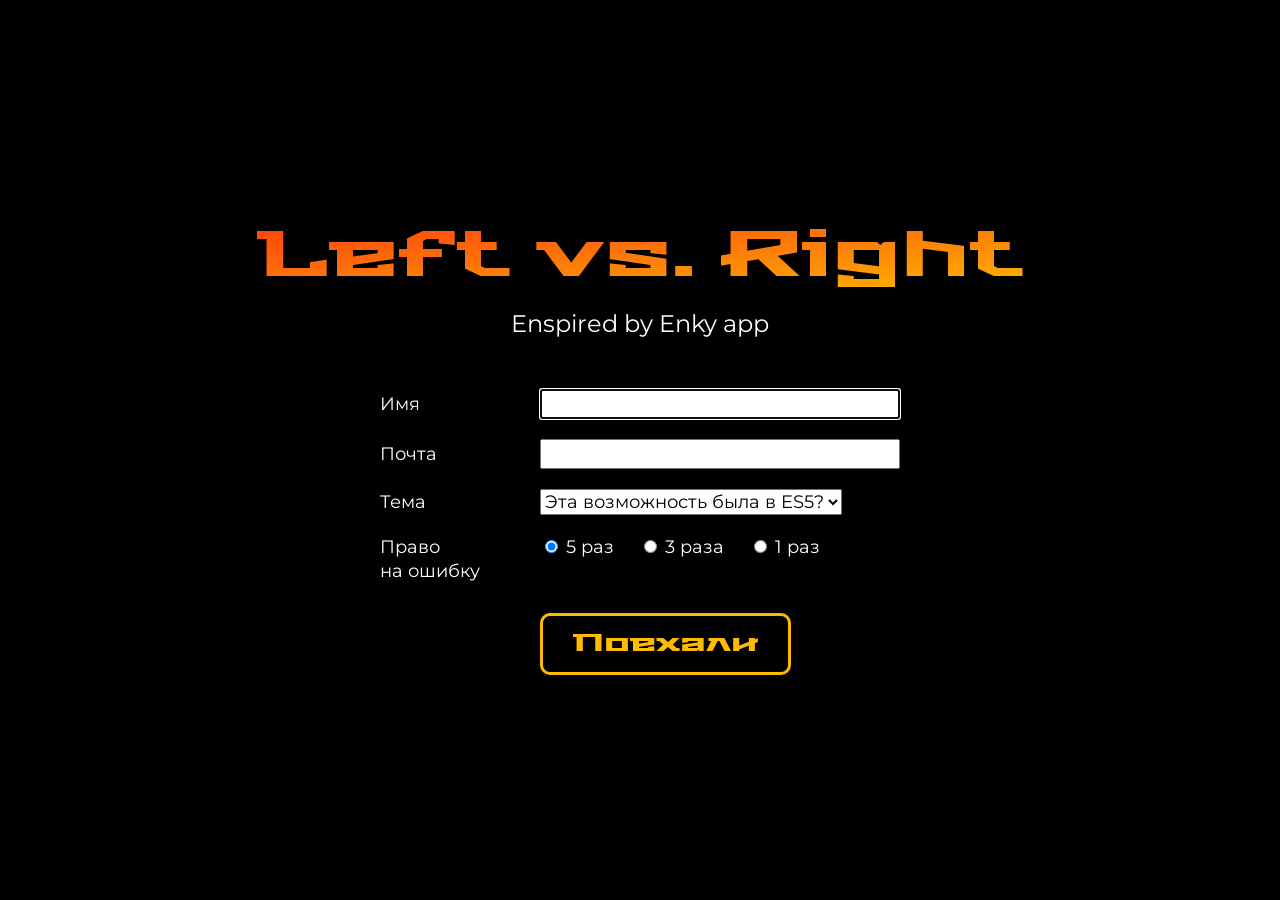
==== index.html @ c7ef8a13 "перенесла код из https://github.com/tenebricosa/holyjs-kontur-game" ====
<!DOCTYPE html>
<html lang="en">

<head>
    <meta charset="UTF-8">
    <meta name="viewport" content="width=device-width, initial-scale=1.0">
    <meta http-equiv="X-UA-Compatible" content="ie=edge">
    <title>Kontur Game</title>
    <link href="https://fonts.googleapis.com/css?family=Montserrat|Stalinist+One|PT+Mono&amp;subset=cyrillic" rel="stylesheet">
    <link rel="stylesheet" href="style.css">
</head>

<body>
    <!-- <audio autoplay loop preload>
        <source src="game.mp3" type="audio/mpeg">
    </audio> -->
    <div class="menu-screen">
        <div class="container">
            <div class="game-name">Left vs. Right</div>
            <div class="enspired">
                Enspired by Enky app
            </div>
            <form class="start-menu">
                <div class="field">
                    <div class="label">
                        <label for="name">Имя</label>
                    </div>
                    <div class="control">
                        <input autofocus type="text" id="name" name="name">
                    </div>
                </div>
                <div class="field">
                    <div class="label">
                        <label for="email">Почта</label>
                    </div>
                    <div class="control">
                        <input type="email" id="email" name="email">
                    </div>
                </div>
                <div class="field">
                    <div class="label">
                        <label for="theme">Тема</label>
                    </div>
                    <div class="control">
                        <select id="theme" name="theme">
                            <option value="es5" selected>Эта возможность была в ES5?</option>
                            <option value="java">Это Java 8.x или JavaScript?</option>
                            <option value="lodash">Это метод нативного Array?</option>
                            <!-- <option value="falsy">Это выражение falsy?</option> -->
                            <!-- <option value="true-false">Быть или не быть</option> -->
                            <option value="jquery">Это метод jQuery 3.x?</option>
                            <option value="css">Это единица измерения CSS?</option>
                            <option value="c#">Скомпилирует ли это C#?</option>
                            <option value="c#History">C# 6.0 или C# 7.0</option>
                        </select>
                    </div>
                </div>
                <div class="field">
                    <div class="label">Право на&nbsp;ошибку</div>
                    <div class="control radio">
                        <label>
                            <input type="radio" name="level" checked value="5">
                            <span>5 раз</span>
                        </label>
                        <label>
                            <input type="radio" name="level" value="3">
                            <span>3 раза</span>
                        </label>
                        <label>
                            <input type="radio" name="level" value="1">
                            <span>1 раз</span>
                        </label>
                        <!-- <label>
                            <input type="radio" name="level" value="0">
                            <span>Без права</span>
                        </label> -->
                    </div>
                </div>
                <button onclick="start()" type="button" class="submit">Поехали</button>
            </form>
        </div>
    </div>

    <div class="game-screen hidden">
        <div class="header">
            <div class="username">ivan@pupkin.ru</div>
            <div class="level">Осталось
                <span id="left">0</span>
            </div>
            <div class="score">
                Счёт
                <span id="currentScore">0</span>
            </div>
        </div>
        <div class="level-task">
            <div class="question"></div>
            <div class="answers">
                <div class="answers-left"></div>
                <div class="answers-right"></div>
            </div>
        </div>
        <div class="game-deck">
            <div class="counter">
                5
            </div>
            <div class="limit">
                <span class="limit-label">Ни блока выше</span>
            </div>
            <div class="bricks"></div>
        </div>
    </div>

    <div class="end-game hidden">
        <div class="container">
            <div class="result lose">Потрачено</div>
            <div class="total">Вы набрали:&nbsp;&nbsp;
                <span id="score"></span>&nbsp;очков.</div>
            <div class="repeat-container">
                <a href="index.html" class="repeat-link">Сдаться и дать поиграть другому</a>
                <a onclick="retry()" class="repeat-link">Не сдаваться и попробовать еще раз!</a>
            </div>
        </div>
    </div>

    <script src="script.js"></script>
</body>

</html>
---- style.css ----
:root {
  --color-accent-dark: #ffc4ea;
  --color-accent-light: #e4e594;
  --background-lighten: #222;
  --background-lighter: #111;
  --background: #000;
  --color-text: #fff;
  --font-family-default: "Montserrat", Arial, sans-serif;
  --font-family-accent: "Stalinist One", cursive;
}

body {
  margin: 0;
  background-color: var(--background);
  color: var(--color-text);
  font-family: var(--font-family-default);
  font-size: 16px;
}

.scores-info {
  position: fixed;
  right: 10px;
  top: 10px;
  padding: 20px;
  font-size: 40px;
  background: #ddd;
  border: 1px solid #666;
  border-radius: 8px;
  z-index: 1000;
  line-height: 1.5;
}

.hidden {
  display: none !important;
}

/* Menu screen */
.menu-screen {
  display: flex;
  align-items: center;
  justify-content: center;
  width: 100vw;
  height: 100vh;
}

.container {
  width: 1000px;
}

.repeat-container {
  margin: 100px auto 0 auto;
  text-align: center;
}

.game-name {
  background: -webkit-linear-gradient(95deg, #fdbc01, #fe3a0e);
  -webkit-background-clip: text;
  -webkit-text-fill-color: transparent;
  color: #fff;
  font-family: var(--font-family-accent);
  font-size: 64px;
  line-height: 64px;
  text-align: center;
}

.enspired {
  margin-top: 20px;
  font-size: 24px;
  line-height: 30px;
  text-align: center;
}

.start-menu {
  margin-right: auto;
  margin-left: auto;
  margin-top: 50px;
  width: 520px;
  font-size: 18px;
  line-height: 24px;
}

.field {
  display: flex;
  margin-top: 20px;
  align-items: baseline;
  justify-content: flex-start;
}

.label {
  width: 160px;
  flex-shrink: 0;
}

.control {
  width: 100%;
  flex-grow: 1;
}

.control input[type="text"],
.control input[type="email"],
.control select {
  font-family: inherit;
  font-size: inherit;
  line-height: inherit;
}

.control input[type="text"],
.control input[type="email"] {
  width: 100%;
  box-sizing: border-box;
}

.radio {
  display: flex;
  align-items: baseline;
  justify-content: flex-start;
}

.radio label {
  margin-right: 25px;
}

.submit {
  margin-left: 160px;
  margin-top: 30px;
  padding: 10px 30px;
  font-size: 24px;
  border: 3px solid #fdbc01;
  border-radius: 10px;
  color: #fdbc01;
  font-family: "Stalinist One", cursive;
  background-color: transparent;
}

.repeat-link {
  display: block;
  margin-bottom: 20px;
  padding: 10px 30px;
  font-size: 24px;
  border: 3px solid #fdbc01;
  border-radius: 10px;
  color: #fdbc01;
  font-family: "Stalinist One", cursive;
  background-color: transparent;
  text-decoration: none;
  cursor: pointer;
}

/* Game Screen */
.game-screen {
  display: flex;
  flex-direction: column;
  align-items: stretch;
  justify-content: flex-start;
  width: 100vw;
  height: 100vh;
}

.header {
  padding: 25px 30px;
  flex-shrink: 0;
  display: flex;
  align-items: center;
  justify-content: space-between;
  height: 80px;
  background-color: var(--background-lighten);
  font-family: "Stalinist One", cursive;
  font-size: 24px;
  line-height: 30px;
  box-sizing: border-box;
}

.username {
  width: 33%;
  color: var(--color-accent-dark);
}

.level {
  width: 34%;
  color: var(--color-accent-light);
  text-align: center;
}

.score {
  width: 33%;
  color: var(--color-accent-dark);
  text-align: right;
}

.level-task {
  flex-shrink: 0;
  padding: 40px 30px 45px;
  background-color: var(--background-lighter);
}

.question {
  margin-right: auto;
  margin-left: auto;
  max-width: 1000px;
  font-size: 36px;
  line-height: 40px;
  text-align: center;
}

.answers {
  margin-top: 30px;
  display: flex;
  align-content: center;
  justify-content: center;
  font-size: 24px;
  line-height: 28px;
}

.answers-left,
.answers-right {
  display: flex;
  align-items: center;
  width: 50%;
  box-sizing: border-box;
  position: relative;
}

.answers-left {
  justify-content: flex-end;
  padding-right: 50px;
  color: #9190ff;
}

.answers-right {
  justify-content: flex-start;
  padding-left: 50px;
  color: #ff6ecc;
}

.answers-left::after,
.answers-right::before {
  content: "";
  width: 46px;
  height: 40px;
  border: 2px solid;
  border-radius: 6px;
  background-repeat: no-repeat;
}

.answers-left::after {
  margin-left: 15px;
  border-color: rgba(145, 144, 255, 0.6);
}

.answers-right::before {
  margin-right: 15px;
  border-color: rgba(255, 110, 204, 0.6);
}

.answers-left::before,
.answers-right::after {
  content: "";
  width: 0;
  height: 0;
  border-top: 5px solid transparent;
  border-bottom: 5px solid transparent;
}

.answers-left::before {
  border-right:12px solid rgb(145, 144, 255);
  position: absolute;
  right: 70px;
}

.answers-right::after {
  border-left: 12px solid rgb(255, 110, 204);
  position: absolute;
  left: 71px;
}

.answers-pressed.answers-left::before {
  border-right-color: #000;
}

.answers-pressed.answers-right::after {
  border-left-color: #000;
}

.answers-pressed.answers-left::after {
  background: rgb(145, 144, 255);
}

.answers-pressed.answers-right::before {
  background: rgb(255, 110, 204);
}

.game-deck {
  position: relative;
  display: flex;
  flex-direction: column;
  align-items: stretch;
  justify-content: flex-start;
  flex-grow: 1;
  height: 100%;
}

.counter {
  position: absolute;
  top: 30px;
  left: 50%;
  transform: translateX(-50%);
  font-family: var(--font-family-accent);
  font-size: 94px;
  line-height: 1;
  background: -webkit-linear-gradient(95deg, #0ff40a, #025201);
  -webkit-background-clip: text;
  -webkit-text-fill-color: transparent;
}

.limit {
  position: absolute;
  bottom: 50%;
  left: 0;
  width: 100%;
  height: 2px;
  background-color: #e40058;
  z-index: 1000;
  opacity: 0.5;
}

.limit-label {
  position: absolute;
  top: -15px;
  left: 0;
  padding: 4px 4px 4px 8px;
  height: 32px;
  background-color: #e40058;
  font-family: var(--font-family-accent);
  font-size: 20px;
  line-height: 24px;
  box-sizing: border-box;
}

.limit-label::after {
  content: "";
  position: absolute;
  top: 0;
  left: 100%;
  border: 16px solid transparent;
  border-right: none;
  border-left-color: #e40058;
}

.bricks {
  overflow: hidden;
  position: relative;
  height: 100%;
}

.brick {
  position: absolute;
  top: 0;
  left: 50%;
  padding: 3px 10px 5px;
  transform: translateX(-50%) translateY(0);
  background-color: #c9e5e9;
  color: var(--background);
  font-size: 32px;
  line-height: 36px;
  white-space: nowrap;
  font-family: monospace;
}

.brick.emoji {
  padding: 0;
  height: 44px;
  background-color: transparent;
  font-size: 48px;
  line-height: 44px;
}

.animate {
  transition-property: transform;
  transition-duration: 0s;
  transition-timing-function: linear;
}

/* End game */
.end-game {
  display: flex;
  align-items: center;
  justify-content: center;
  width: 100vw;
  height: 100vh;
}

.result {
  color: #fff;
  font-family: var(--font-family-accent);
  font-size: 64px;
  line-height: 64px;
  text-align: center;
}

.result.win {
  background: -webkit-linear-gradient(95deg, #0ff40a, #025201);
  -webkit-background-clip: text;
  -webkit-text-fill-color: transparent;
}

.result.lose {
  background: -webkit-linear-gradient(95deg, #f60351, #740030);
  -webkit-background-clip: text;
  -webkit-text-fill-color: transparent;
}

.total {
  margin-top: 20px;
  font-size: 30px;
  line-height: 30px;
  text-align: center;
}

.scores-table {
  padding: 30px;
  font-size: 0;
}

.scores-table table {
  font-size: 24px;
}

.scores-table table {
  border-collapse: collapse;
}

.scores-table th {
  text-align: left;
  font-weight: 600;
  text-transform: uppercase;
  padding: 5px 5px 15px;
  border-bottom: 1px solid #0ff40a;
  font-family: "Stalinist One", cursive;
}

.scores-table td,
.scores-table th {
  padding: 5px 50px 5px 5px;
}
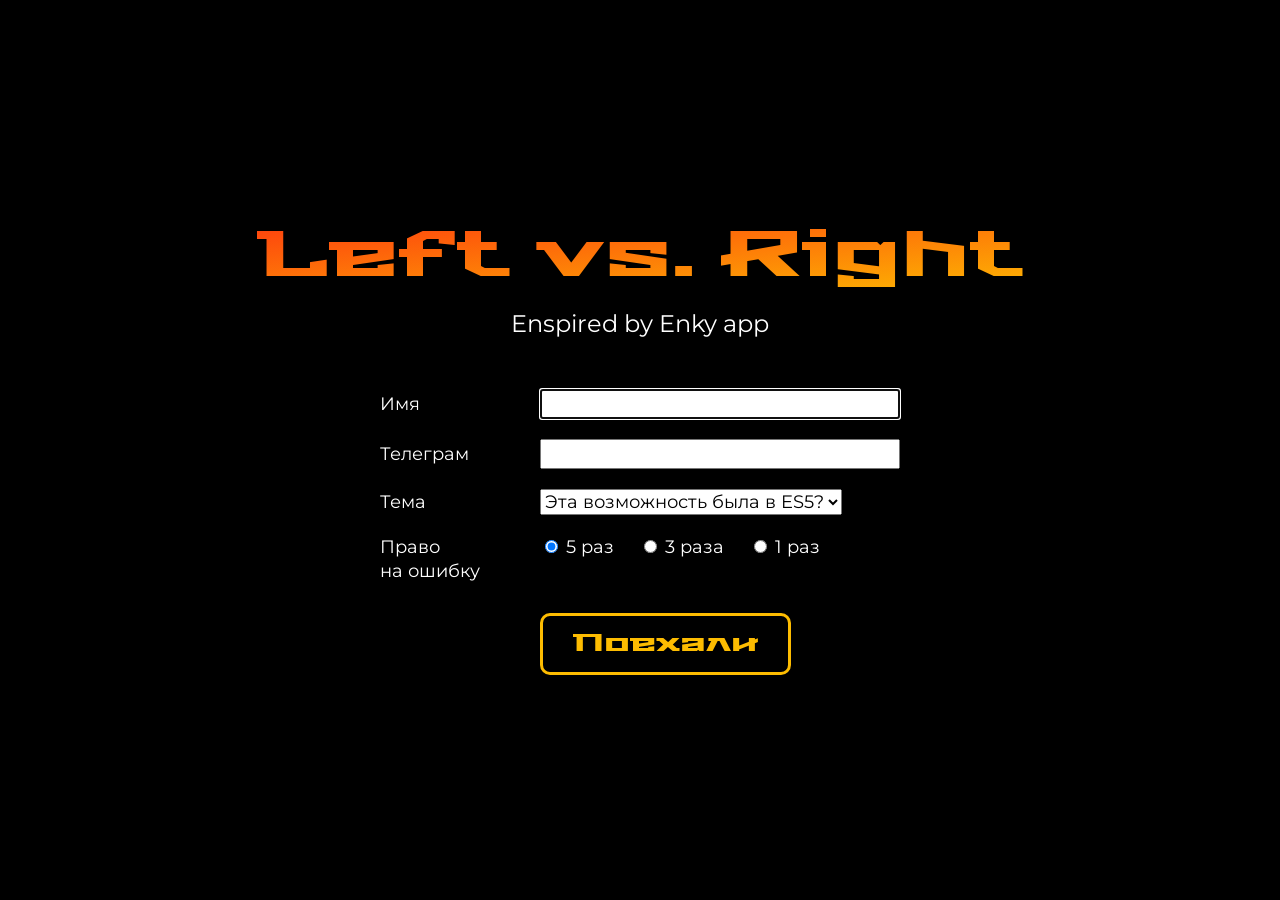
==== commit 43f598ea: "валидируем, что имя и телеграм заполнены" ====
--- a/index.html
+++ b/index.html
@@ -26,15 +26,15 @@
                         <label for="name">Имя</label>
                     </div>
                     <div class="control">
-                        <input autofocus type="text" id="name" name="name">
+                        <input autofocus type="text" id="name" name="name" required>
                     </div>
                 </div>
                 <div class="field">
                     <div class="label">
-                        <label for="email">Почта</label>
+                        <label for="telegram">Телеграм</label>
                     </div>
                     <div class="control">
-                        <input type="email" id="email" name="email">
+                        <input type="text" id="telegram" name="telegram" required>
                     </div>
                 </div>
                 <div class="field">
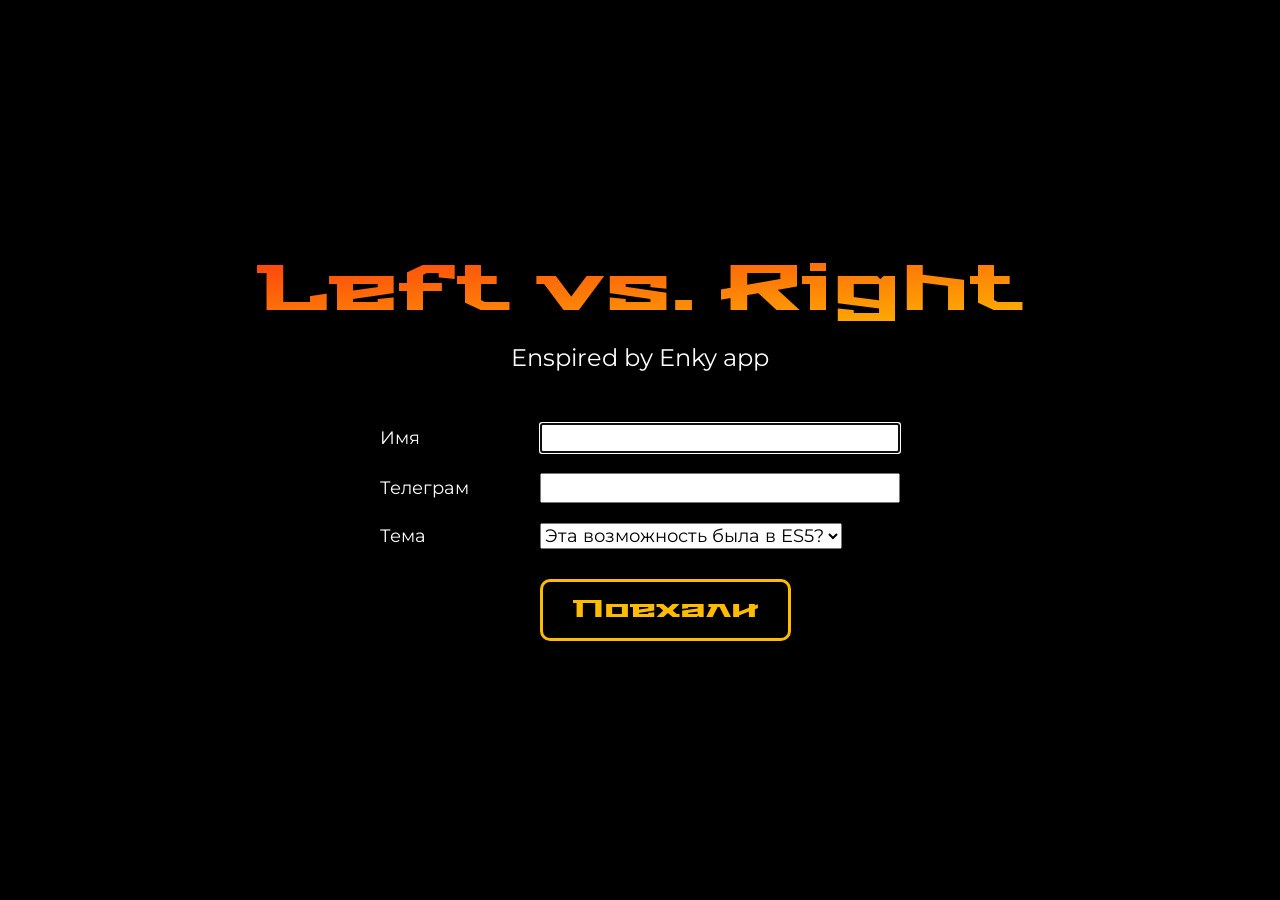
==== commit 991fc019: "только 5 раз можно ошибиться" ====
--- a/index.html
+++ b/index.html
@@ -55,27 +55,6 @@
                         </select>
                     </div>
                 </div>
-                <div class="field">
-                    <div class="label">Право на&nbsp;ошибку</div>
-                    <div class="control radio">
-                        <label>
-                            <input type="radio" name="level" checked value="5">
-                            <span>5 раз</span>
-                        </label>
-                        <label>
-                            <input type="radio" name="level" value="3">
-                            <span>3 раза</span>
-                        </label>
-                        <label>
-                            <input type="radio" name="level" value="1">
-                            <span>1 раз</span>
-                        </label>
-                        <!-- <label>
-                            <input type="radio" name="level" value="0">
-                            <span>Без права</span>
-                        </label> -->
-                    </div>
-                </div>
                 <button onclick="start()" type="button" class="submit">Поехали</button>
             </form>
         </div>
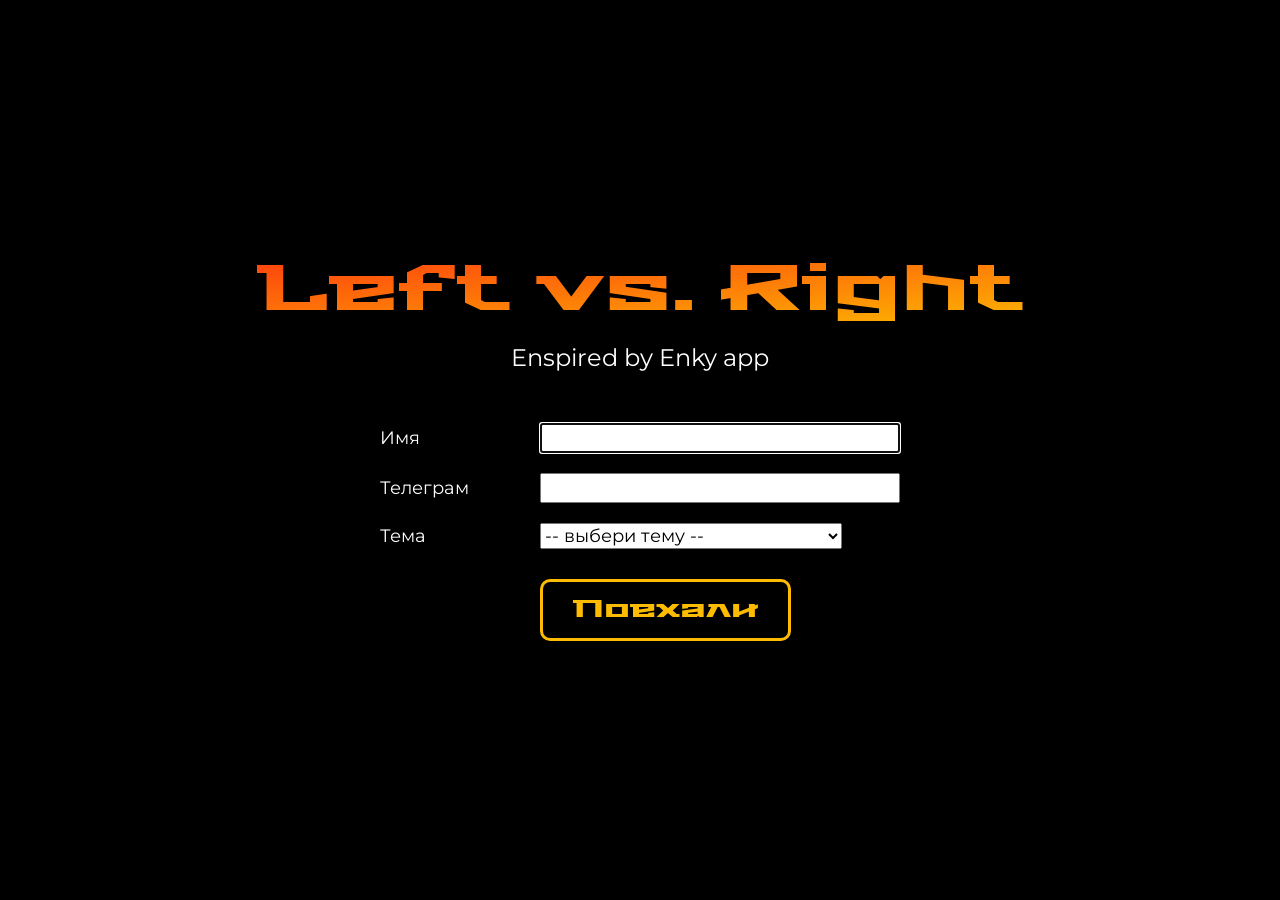
==== commit b42cc6f0: "обязательно нужно выбрать тему" ====
--- a/index.html
+++ b/index.html
@@ -42,8 +42,9 @@
                         <label for="theme">Тема</label>
                     </div>
                     <div class="control">
-                        <select id="theme" name="theme">
-                            <option value="es5" selected>Эта возможность была в ES5?</option>
+                        <select id="theme" name="theme" required>
+                            <option hidden disabled selected value> -- выбери тему -- </option>
+                            <option value="es5">Эта возможность была в ES5?</option>
                             <option value="java">Это Java 8.x или JavaScript?</option>
                             <option value="lodash">Это метод нативного Array?</option>
                             <!-- <option value="falsy">Это выражение falsy?</option> -->
